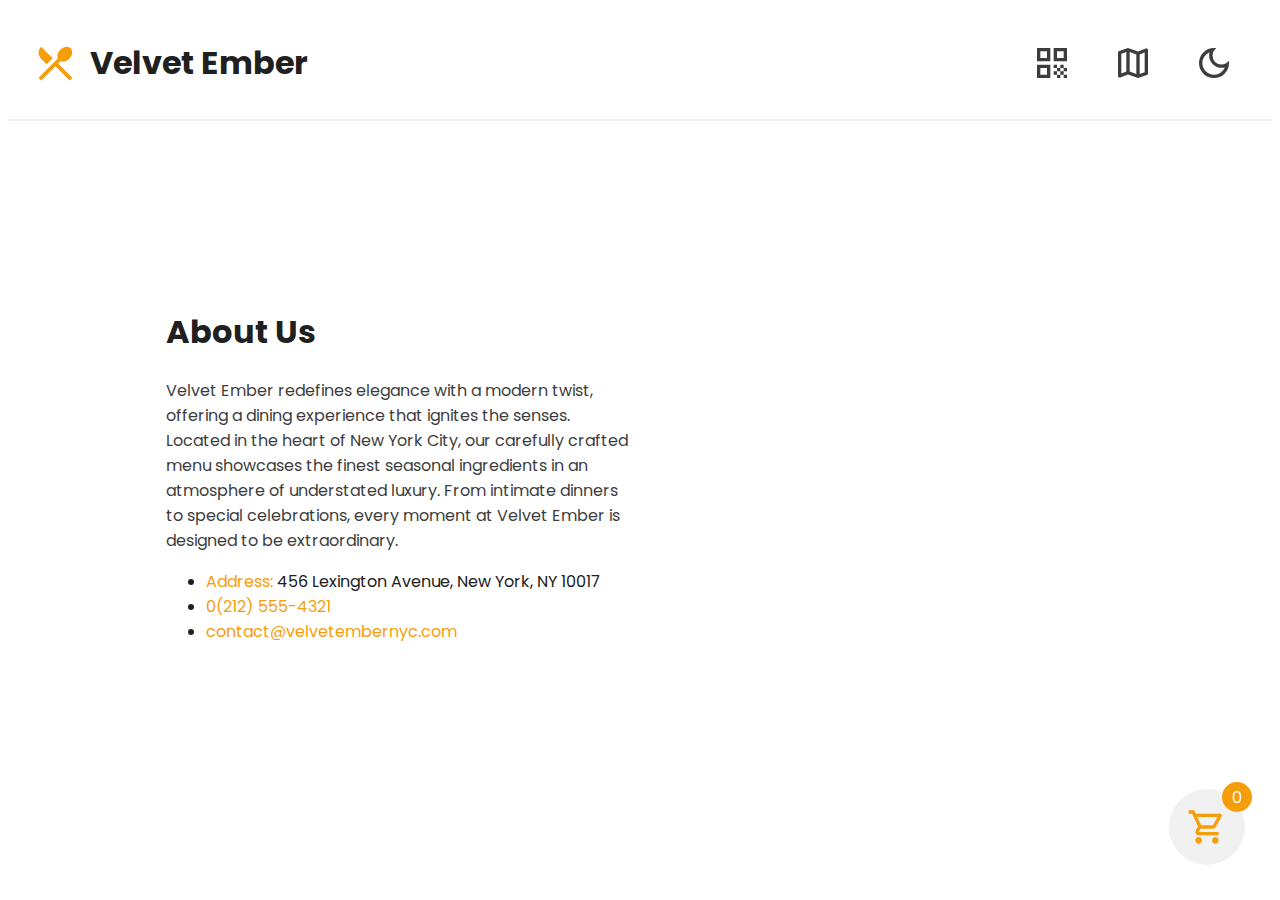
==== about.html @ 0c897bfe "add about page and qr code" ====
<!DOCTYPE html>
<html lang="en">
  <head>
    <meta charset="UTF-8" />
    <meta name="viewport" content="width=device-width, initial-scale=1.0" />
    <title>Velvet Ember</title>

    <!-- Load  Gloabl CSS -->
    <link rel="stylesheet" href="./css/global.css" />
    <link rel="stylesheet" href="./css/responsive.css" />
    <link rel="stylesheet" href="./css/about.css" />
    <link rel="stylesheet" href="./css/modal.css" />

    <!-- Load Google Fonts -->
    <link rel="preconnect" href="https://fonts.googleapis.com" />
    <link rel="preconnect" href="https://fonts.gstatic.com" crossorigin />
    <link
      href="https://fonts.googleapis.com/css2?family=Poppins:ital,wght@0,100;0,200;0,300;0,400;0,500;0,600;0,700;0,800;0,900;1,100;1,200;1,300;1,400;1,500;1,600;1,700;1,800;1,900&display=swap"
      rel="stylesheet"
    />
  </head>
  <body class="">
    <!-- Theme Script -->
    <script src="./js/theme.js"></script>

    <!-- Header -->
    <header>
      <div class="header">
        <a class="textLogo" href="./">
          <!-- Logo -->
          <svg
            xmlns="http://www.w3.org/2000/svg"
            height="24px"
            viewBox="0 -960 960 960"
            width="24px"
            fill="#e8eaed"
          >
            <path
              d="m175-120-56-56 410-410q-18-42-5-95t57-95q53-53 118-62t106 32q41 41 32 106t-62 118q-42 44-95 57t-95-5l-50 50 304 304-56 56-304-302-304 302Zm118-342L173-582q-54-54-54-129t54-129l248 250-128 128Z"
            />
          </svg>
          <h1>Velvet Ember</h1>
        </a>

        <!-- Header Icon Links -->
        <div class="headerIcons">
          <!-- QR Code -->
          <div>
            <div id="qrButton" class="iconButton">
              <svg
                xmlns="http://www.w3.org/2000/svg"
                height="24px"
                viewBox="0 -960 960 960"
                width="24px"
                fill="#e8eaed"
              >
                <path
                  d="M120-520v-320h320v320H120Zm80-80h160v-160H200v160Zm-80 480v-320h320v320H120Zm80-80h160v-160H200v160Zm320-320v-320h320v320H520Zm80-80h160v-160H600v160Zm160 480v-80h80v80h-80ZM520-360v-80h80v80h-80Zm80 80v-80h80v80h-80Zm-80 80v-80h80v80h-80Zm80 80v-80h80v80h-80Zm80-80v-80h80v80h-80Zm0-160v-80h80v80h-80Zm80 80v-80h80v80h-80Z"
                />
              </svg>
            </div>
          </div>

          <!-- About Page -->

          <div>
            <a href="./about.html">
              <div class="iconButton">
                <svg
                  xmlns="http://www.w3.org/2000/svg"
                  height="24px"
                  viewBox="0 -960 960 960"
                  width="24px"
                  fill="#e8eaed"
                >
                  <path
                    d="m600-120-240-84-186 72q-20 8-37-4.5T120-170v-560q0-13 7.5-23t20.5-15l212-72 240 84 186-72q20-8 37 4.5t17 33.5v560q0 13-7.5 23T812-192l-212 72Zm-40-98v-468l-160-56v468l160 56Zm80 0 120-40v-474l-120 46v468Zm-440-10 120-46v-468l-120 40v474Zm440-458v468-468Zm-320-56v468-468Z"
                  />
                </svg>
              </div>
            </a>
          </div>

          <!-- Theme Switch Buttons -->
          <div class="iconButton themeSwitch" onclick="switchTheme()">
            <svg
              xmlns="http://www.w3.org/2000/svg"
              height="24px"
              viewBox="0 -960 960 960"
              width="24px"
              fill="#e8eaed"
            >
              <path
                d="M480-120q-150 0-255-105T120-480q0-150 105-255t255-105q14 0 27.5 1t26.5 3q-41 29-65.5 75.5T444-660q0 90 63 153t153 63q55 0 101-24.5t75-65.5q2 13 3 26.5t1 27.5q0 150-105 255T480-120Zm0-80q88 0 158-48.5T740-375q-20 5-40 8t-40 3q-123 0-209.5-86.5T364-660q0-20 3-40t8-40q-78 32-126.5 102T200-480q0 116 82 198t198 82Zm-10-270Z"
              />
            </svg>
          </div>
        </div>

        <!-- Floating Cart Button -->
        <a class="cartButton" href="cart.html">
          <div id="cartCount" class="cartCount">0</div>
          <svg
            xmlns="http://www.w3.org/2000/svg"
            height="24px"
            viewBox="0 -960 960 960"
            width="24px"
            fill="#e8eaed"
          >
            <path
              d="M280-80q-33 0-56.5-23.5T200-160q0-33 23.5-56.5T280-240q33 0 56.5 23.5T360-160q0 33-23.5 56.5T280-80Zm400 0q-33 0-56.5-23.5T600-160q0-33 23.5-56.5T680-240q33 0 56.5 23.5T760-160q0 33-23.5 56.5T680-80ZM246-720l96 200h280l110-200H246Zm-38-80h590q23 0 35 20.5t1 41.5L692-482q-11 20-29.5 31T622-440H324l-44 80h480v80H280q-45 0-68-39.5t-2-78.5l54-98-144-304H40v-80h130l38 80Zm134 280h280-280Z"
            />
          </svg>
        </a>
      </div>
    </header>

    <!-- Main Content-->
    <main>
      <div class="contentContainer">
        <div>
          <h1>About Us</h1>
          <p>
            Velvet Ember redefines elegance with a modern twist, offering a
            dining experience that ignites the senses. Located in the heart of
            New York City, our carefully crafted menu showcases the finest
            seasonal ingredients in an atmosphere of understated luxury. From
            intimate dinners to special celebrations, every moment at Velvet
            Ember is designed to be extraordinary.
          </p>
          <ul>
            <li>
              <a
                href="https://maps.app.goo.gl/iceqrkHajzX23mtM9"
                target="_blank"
                >Address:
              </a>
              456 Lexington Avenue, New York, NY 10017
            </li>
            <li><a href="tel:0(212) 555-4321">0(212) 555-4321</a></li>
            <li>
              <a href="mailto:contact@velvetembernyc.com"
                >contact@velvetembernyc.com</a
              >
            </li>
          </ul>
        </div>
        <div>
          <iframe
            src="https://www.google.com/maps/embed?pb=!1m18!1m12!1m3!1d193595.2527998699!2d-74.14448787425351!3d40.69763123339789!2m3!1f0!2f0!3f0!3m2!1i1024!2i768!4f13.1!3m3!1m2!1s0x89c24fa5d33f083b%3A0xc80b8f06e177fe62!2sNew%20York%2C%20NY%2C%20USA!5e0!3m2!1sen!2str!4v1736326216698!5m2!1sen!2str"
            width="600"
            height="450"
            style="border: 0"
            allowfullscreen=""
            referrerpolicy="no-referrer-when-downgrade"
          ></iframe>
        </div>
      </div>
    </main>

    <script>
      setTimeout(function () {
        document
          .getElementsByClassName("contentContainer")[0]
          .classList.add("contentContainerVisible");
      }, 150);
    </script>

    <script src="./js/modal.js"></script>
    <script src="./js/cart.js"></script>
  </body>
</html>
---- css/global.css ----
/* GLOABL COLORS */
:root {
  --primary-color: #f59e0b;
  --text-color: #202020;
  --secondary-text: #3d3d3d;
  --base-color: white;
  --base-variant: #f1f1f1;
}

/* DARK MODE COLORS */
.darkmode {
  --primary-color: #f59e0b;
  --text-color: #ffffff;
  --secondary-text: #ffffffa2;
  --base-color: #111827;
  --base-variant: #1f2937;
}

* {
  font-family: "Poppins", serif;
}

body {
  background-color: var(--base-color);
  color: var(--text-color);
}
p {
  color: var(--secondary-text);
}

main {
  width: 75%;
  margin: auto;
  margin-bottom: 70px;
}

.itemsContainer {
  display: grid;
  grid-template-columns: 1fr 1fr 1fr;
  gap: 15px;
}

.linkButton {
  cursor: pointer;
  display: inline-block;
  background-color: var(--primary-color);
  color: var(--base-color);
  padding: 8px 12px;
  text-decoration: none;
  border: none;
  border-radius: 8px;
  font-weight: 500;
  transition: 200ms;
}
.linkButton:hover {
  transform: scale(1.05);
  transition: 200ms;
}

.header {
  padding: 10px 25px;
  display: flex;
  align-items: center;
  justify-content: space-between;
  border-bottom: 2px solid var(--base-variant);
}

.textLogo {
  display: flex;
  align-items: center;
  gap: 12px;
  color: var(--text-color);
  text-decoration: none;
  font-weight: bold;
}

.textLogo svg {
  fill: var(--primary-color);
  width: 45px;
  height: 45px;
}

.cartButton {
  z-index: 1;

  position: fixed;
  bottom: 35px;
  right: 35px;
  background-color: var(--base-variant);
  padding: 18px;
  border-radius: 100%;
}

.cartButton svg {
  fill: var(--primary-color);
  width: 40px;
  height: 40px;
  margin-bottom: -7px;
}

.categoriesFilter {
  display: flex;
  flex-wrap: wrap;
  gap: 5px;
}

.filters {
  display: flex;
  flex-wrap: wrap;
  padding: 20px 0px;
  border-bottom: 2px solid var(--base-variant);
  justify-content: space-between;
  align-items: center;
  align-items: start;
  gap: 15px;
}

.searchInput {
  border-radius: 16px;
  padding: 15px;
  width: 100%;
  height: 35px;
  border: none;
  outline: none;
  background-color: var(--base-variant);
  color: var(--text-color);
}

.search {
  flex: 1 200px;
  max-width: 300px;
  /* min-width: none; */
}

.categoryButton {
  background-color: var(--base-variant);
  border: none;
  border-radius: 40px;
  padding: 8px 18px;
  font-weight: 500;
  font-size: 16px;
  color: var(--text-color);
  cursor: pointer;
}

input[type="radio"] {
  appearance: none;
  margin: 0;
  padding: 0;
}

input[type="radio"]:checked + label {
  background-color: var(--primary-color);
  color: var(--base-color);
}

.menuItem {
  display: flex;
  flex-direction: column;
  background-color: var(--base-variant);
  border-radius: 12px;
  opacity: 0;
  transform: translateY(100px);
  transition: 1s ease;
}

.menuItem.menuItemVisible {
  opacity: 1;
  transform: translateY(0);
  transition: 1s ease;
}

.menuItem img {
  border-radius: 12px 12px 0px 0px;
  width: 100%;
  min-height: 222px;
  height: 222px;
  object-fit: cover;
}

.menuContent h2 {
  font-size: 20px;
  margin: 0px 0px;
}

.menuDesc {
  margin: 5px 0px 30px 0px;
}

.price {
  color: var(--text-color);
  font-weight: bold;
  font-size: 25px;
  margin: 0;
}

.menuContent {
  display: flex;
  flex-direction: column;
  margin: 15px 20px;
  height: 100%;
}

.menuItemFooter {
  display: flex;
  justify-content: space-between;
  align-items: center;
  margin-top: auto;
}

.notification {
  position: fixed;
  bottom: -100px;
  left: 20px;
  background-color: rgb(66, 143, 66);
  color: white;
  padding: 10px;
  font-size: 16px;
  border-radius: 8px;
  transition: 100ms ease-in-out;
  box-shadow: 0 0 20px 4px #00000059;
}

.notification.visible {
  bottom: 20px;
  transition: 500ms ease-in-out;
}

.fly-circle {
  position: absolute;
  width: 20px;
  height: 20px;
  background: var(--primary-color);
  border-radius: 50%;
  pointer-events: none;
  animation: fly 0.4s ease-in-out forwards;
}
@keyframes fly {
  0% {
    opacity: 1;
    transform: translate(0, 0);
  }
  75% {
    opacity: 1;
  }
  100% {
    opacity: 0;
    transform: translate(var(--target-x), var(--target-y));
  }
}

.cartCount {
  display: flex;
  justify-content: center;
  align-items: center;
  position: absolute;
  background-color: var(--primary-color);
  border-radius: 100%;
  width: 30px;
  height: 30px;
  right: -7px;
  top: -7px;
  color: var(--base-color);
}

.iconButton svg {
  fill: var(--secondary-text);
  width: 40px;
  height: 40px;
  margin-bottom: -7px;
}

.iconButton {
  cursor: pointer;
  border-radius: 100%;
  transition: 200ms ease;
  padding: 13px;
  background-color: var(--base-color);
}

.iconButton:hover {
  background-color: var(--base-variant);
  transition: 200ms ease;
  transform: scale(108%);
}

.headerIcons {
  display: flex;
  gap: 15px;
  justify-content: space-between;
  align-items: center;
}

.menuItem .linkButton svg {
  fill: var(--base-color);
}

.buttonContent {
  display: flex;
  justify-content: center;
  align-items: center;
  gap: 5px;
}

.buttonContent span {
  margin-top: 2px;
}
---- css/responsive.css ----
/* Tablet */
@media (max-width: 1024px) {
  /* .itemsContainer {
    display: grid;
    grid-template-columns: 1fr 1fr;
    gap: 15px;
  } */

  .menuItem img {
    min-height: 160px;
    height: 160px;
  }

  .menuContent h2 {
    font-size: 16px;
  }

  .menuContent {
    margin: 10px 15px;
  }

  .menuDesc {
    font-size: 14px;
  }

  main {
    width: 85%;
  }

  .menuItemFooter .price {
    font-size: 18px;
  }

  .menuItemFooter {
    flex-wrap: wrap;
    gap: 5px;
  }

  .menuItemFooter .linkButton {
    font-size: 15px;
    padding: 4px 6px;
  }

  .categoriesFilter {
    width: 100%;
    overflow: scroll;
    flex-wrap: nowrap;
    align-items: center;
    justify-content: start;
  }

  .categoryButton {
    font-size: 14px;
    white-space: nowrap;
  }

  .filters {
    flex-direction: column;
    align-items: start;
    gap: 15px;
  }

  .search {
    flex: unset;
  }
}

/* Mobile */
@media (max-width: 767px) {
  .menuItem img {
    min-height: 115px;
    height: 115px;
  }

  .itemsContainer {
    display: grid;
    grid-template-columns: 1fr 1fr;
    gap: 15px;
  }

  .menuContent h2 {
    font-size: 12px;
  }

  .menuContent {
    margin: 8px 13px;
  }

  .menuDesc {
    font-size: 9px;
    margin-bottom: 10px;
  }

  main {
    width: 95%;
  }

  .menuItemFooter .price {
    font-size: 16px;
  }

  .menuItemFooter .linkButton {
    font-size: 13px;
    padding: 4px 6px;
  }

  .categoriesFilter {
    width: 100%;
    gap: 4px;
    overflow: scroll;
    flex-wrap: nowrap;
    align-items: center;
    justify-content: start;
  }

  .categoryButton {
    font-size: 13px;
    /* padding: 4px 8px; */
    white-space: nowrap;
  }

  .filters {
    flex-direction: column;
    gap: 15px;
  }

  .search {
    width: 100%;
    max-width: 100%;
  }

  .textLogo {
    font-size: 8px;
  }

  .textLogo svg,
  .iconButton svg {
    width: 25px;
    height: 25px;
  }

  .iconButton {
    padding: 5px;
  }
  .headerIcons {
    gap: 2px;
  }

  .buttonContent span {
    display: none;
  }
  .buttonContent svg {
    width: 20px;
    height: 20px;
  }

  .cartButton svg {
    width: 30px;
    height: 30px;
  }

  .cartButton {
    padding: 15px;
  }

  .cartCount {
    font-size: 12px;
    width: 25px;
    height: 25px;
  }

  .notification {
    position: fixed;
    bottom: -100px;
    left: 20px;
    background-color: rgb(66, 143, 66);
    color: white;
    padding: 10px;
    font-size: 10px;
    border-radius: 8px;
    transition: 100ms ease-in-out;
    box-shadow: 0 0 20px 4px #00000059;
  }
}
---- css/about.css ----
.contentContainer {
  display: flex;
  align-items: center;
  gap: 20px;
  justify-content: space-between;
  transform: translateY(200px);
  opacity: 0;
  transition: all 1s ease;
  min-height: calc(100vh - 195px);
}

.contentContainer.contentContainerVisible {
  transform: translateY(0);
  opacity: 1;
  transition: all 1s ease;
}

.contentContainer > :first-child,
.contentContainer > :last-child {
  width: 50%;
}

iframe {
  width: 100%;
  filter: grayscale(100%);
  transition: 1s ease;
}

iframe:hover {
  filter: none;
  transition: 0.5s ease;
}

a {
  color: var(--primary-color);
  text-decoration: none;
}
a:hover {
  opacity: 0.8;
}

/* Tablet */
@media (max-width: 1024px) {
  .contentContainer {
    flex-direction: column;
  }
  .contentContainer div {
    width: 100% !important;
  }
  iframe {
    filter: none;
  }
}

/* Mobile */
@media (max-width: 767px) {
  main {
    width: 90%;
  }

  main h1 {
    font-size: 25px;
  }
  p {
    font-size: 14px;
  }
  iframe {
    filter: none;
  }
}
---- css/modal.css ----
/* Modal container (hidden by default) */
.modal {
  display: none; /* Hidden by default */
  position: fixed;
  top: 0;
  left: 0;
  width: 100%;
  height: 100%;
  background-color: rgba(0, 0, 0, 0.5); /* Semi-transparent background */
}

/* Modal content box */
.modal-content {
  margin: 8% auto;
  padding: 30px;
  background-color: #fff;
  width: 25%;
  border-radius: 25px;
  box-shadow: 0 4px 8px rgba(0, 0, 0, 0.2);
  transform: translateY(200px);
  opacity: 0;
  transition: 1s ease;
}

.modal-content.modal-visible {
  transform: translateY(0);
  opacity: 1;
  transition: 1s ease;
}

.modal-content img {
  width: 100%;
}

/* Close button */
.close {
  float: right;
  font-size: 20px;
  font-weight: bold;
  cursor: pointer;
}

/* Tablet */
@media (max-width: 1024px) {
  .modal-content {
    width: 40%;
    margin: 15% auto;
  }
}

/* Mobile */
@media (max-width: 767px) {
  .modal-content {
    width: 70%;
    padding: 15px;
    font-size: 14px;
    border-radius: 12px;
  }
}
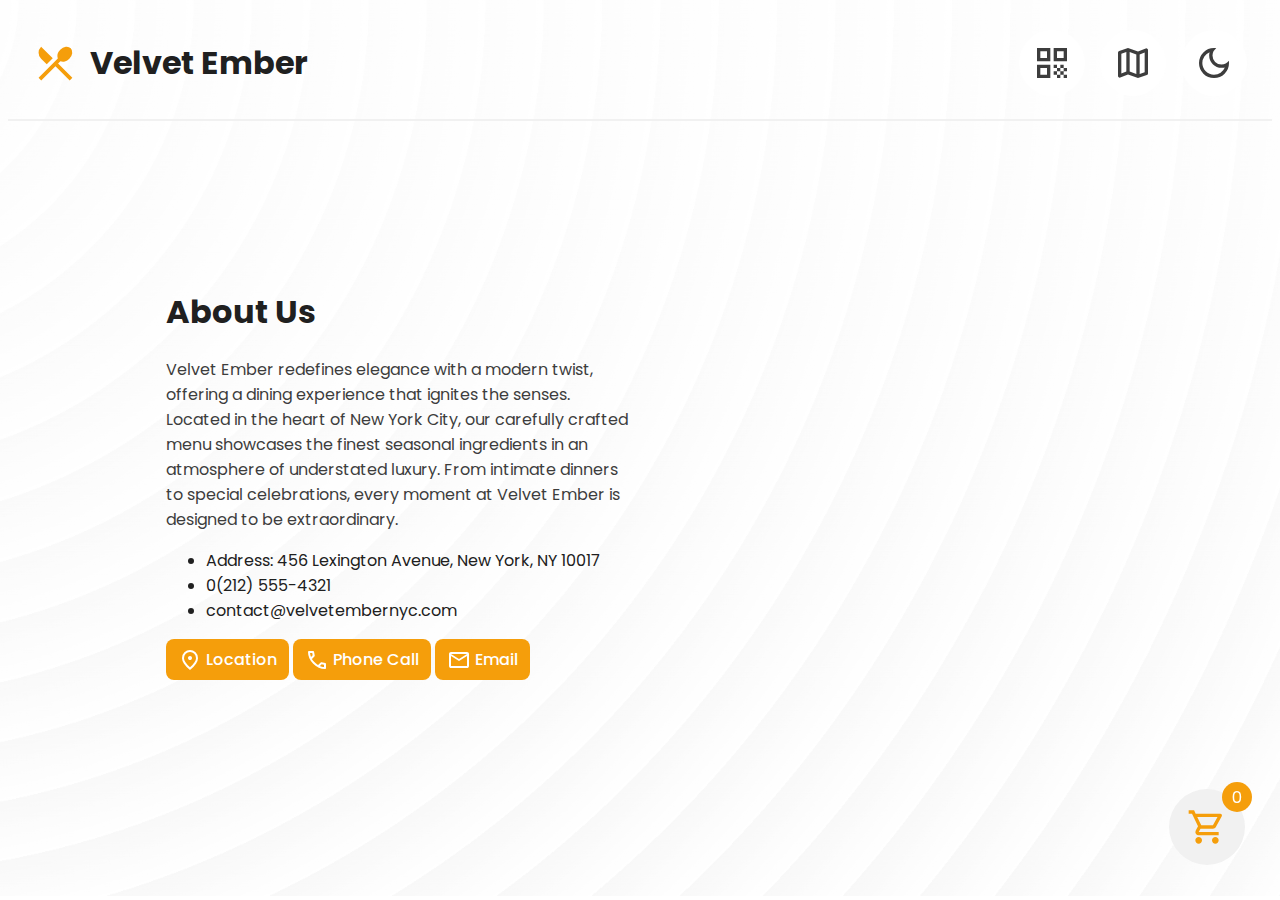
==== commit e568e132: "about page edit" ====
--- a/about.html
+++ b/about.html
@@ -129,21 +129,69 @@
             Ember is designed to be extraordinary.
           </p>
           <ul>
-            <li>
-              <a
-                href="https://maps.app.goo.gl/iceqrkHajzX23mtM9"
-                target="_blank"
-                >Address:
-              </a>
-              456 Lexington Avenue, New York, NY 10017
-            </li>
-            <li><a href="tel:0(212) 555-4321">0(212) 555-4321</a></li>
-            <li>
-              <a href="mailto:contact@velvetembernyc.com"
-                >contact@velvetembernyc.com</a
-              >
-            </li>
+            <li>Address: 456 Lexington Avenue, New York, NY 10017</li>
+            <li>0(212) 555-4321</li>
+            <li>contact@velvetembernyc.com</li>
           </ul>
+
+          <!-- Button Links -->
+          <a
+            href="https://maps.app.goo.gl/iceqrkHajzX23mtM9"
+            target="_blank"
+            class="linkButton"
+          >
+            <span>
+              <svg
+                xmlns="http://www.w3.org/2000/svg"
+                height="24px"
+                viewBox="0 -960 960 960"
+                width="24px"
+              >
+                <path
+                  d="M480-480q33 0 56.5-23.5T560-560q0-33-23.5-56.5T480-640q-33 0-56.5 23.5T400-560q0 33 23.5 56.5T480-480Zm0 294q122-112 181-203.5T720-552q0-109-69.5-178.5T480-800q-101 0-170.5 69.5T240-552q0 71 59 162.5T480-186Zm0 106Q319-217 239.5-334.5T160-552q0-150 96.5-239T480-880q127 0 223.5 89T800-552q0 100-79.5 217.5T480-80Zm0-480Z"
+                />
+              </svg>
+              <span>Location</span>
+            </span>
+          </a>
+
+          <a href="tel:0(212) 555-4321" target="_blank" class="linkButton">
+            <span>
+              <svg
+                xmlns="http://www.w3.org/2000/svg"
+                height="24px"
+                viewBox="0 -960 960 960"
+                width="24px"
+                fill="#e8eaed"
+              >
+                <path
+                  d="M798-120q-125 0-247-54.5T329-329Q229-429 174.5-551T120-798q0-18 12-30t30-12h162q14 0 25 9.5t13 22.5l26 140q2 16-1 27t-11 19l-97 98q20 37 47.5 71.5T387-386q31 31 65 57.5t72 48.5l94-94q9-9 23.5-13.5T670-390l138 28q14 4 23 14.5t9 23.5v162q0 18-12 30t-30 12ZM241-600l66-66-17-94h-89q5 41 14 81t26 79Zm358 358q39 17 79.5 27t81.5 13v-88l-94-19-67 67ZM241-600Zm358 358Z"
+                />
+              </svg>
+              <span>Phone Call</span>
+            </span>
+          </a>
+
+          <a
+            href="mailto:contact@velvetembernyc.com"
+            target="_blank"
+            class="linkButton"
+          >
+            <span>
+              <svg
+                xmlns="http://www.w3.org/2000/svg"
+                height="24px"
+                viewBox="0 -960 960 960"
+                width="24px"
+                fill="#e8eaed"
+              >
+                <path
+                  d="M160-160q-33 0-56.5-23.5T80-240v-480q0-33 23.5-56.5T160-800h640q33 0 56.5 23.5T880-720v480q0 33-23.5 56.5T800-160H160Zm320-280L160-640v400h640v-400L480-440Zm0-80 320-200H160l320 200ZM160-640v-80 480-400Z"
+                />
+              </svg>
+              <span>Email</span>
+            </span>
+          </a>
         </div>
         <div>
           <iframe
--- a/css/about.css
+++ b/css/about.css
@@ -39,6 +39,20 @@
   opacity: 0.8;
 }
 
+body {
+  background-image: url(../images/pattern.png);
+  background-position: center;
+  background-repeat: no-repeat;
+  background-size: cover;
+  background-color: rgba(255, 255, 255, 0.445);
+  background-blend-mode: lighten;
+}
+
+.linkButton svg {
+  fill: white;
+  margin-bottom: -7px;
+}
+
 /* Tablet */
 @media (max-width: 1024px) {
   .contentContainer {
@@ -67,4 +81,9 @@
   iframe {
     filter: none;
   }
+
+  .linkButton {
+    font-size: 12px;
+    padding: 8px;
+  }
 }
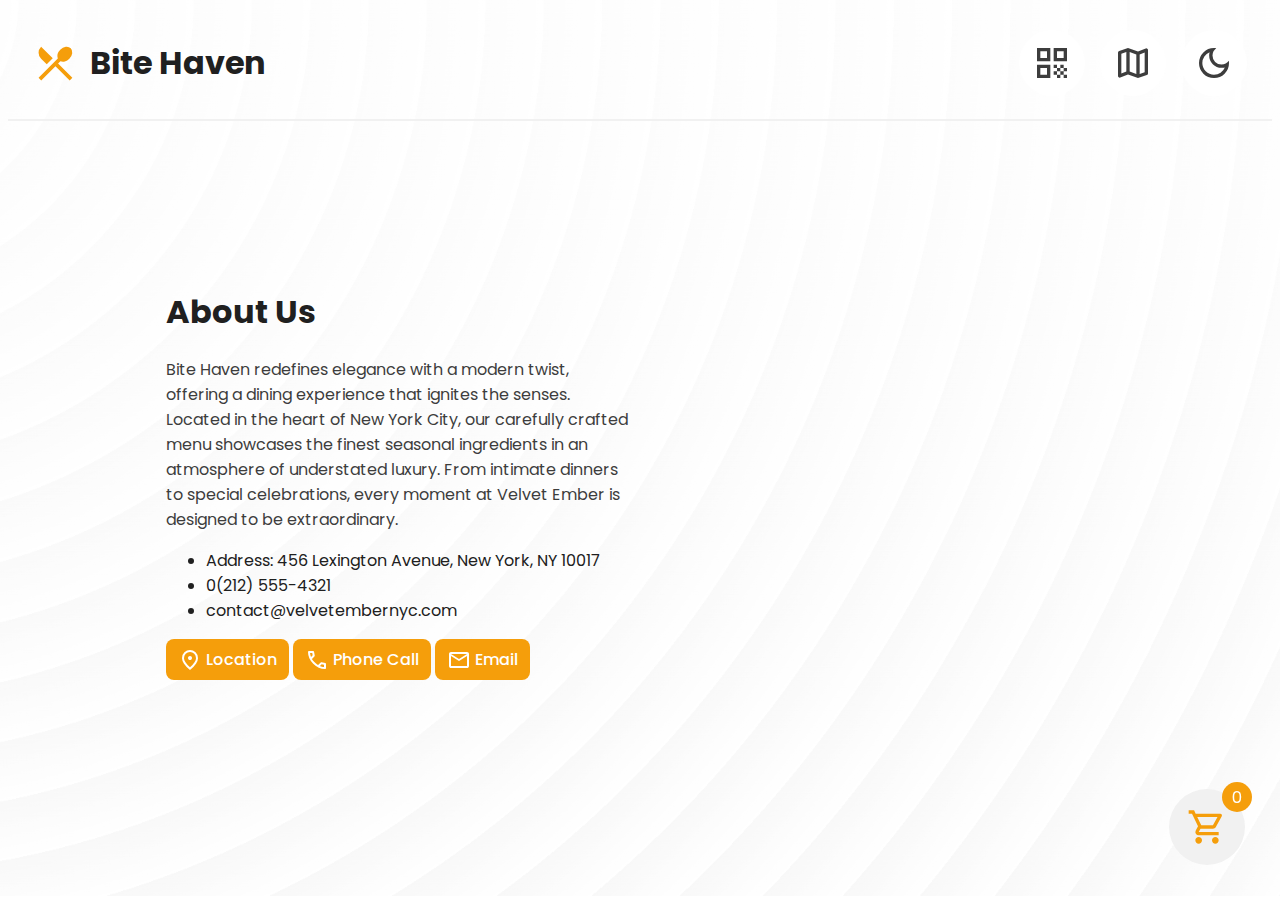
==== commit 6ab814ab: "small changes" ====
--- a/about.html
+++ b/about.html
@@ -3,7 +3,15 @@
   <head>
     <meta charset="UTF-8" />
     <meta name="viewport" content="width=device-width, initial-scale=1.0" />
-    <title>Velvet Ember</title>
+    <title>Bite Haven</title>
+
+    <!-- Favicon -->
+    <link
+      rel="icon"
+      href="./images/logo.svg"
+      sizes="any"
+      type="image/svg+xml"
+    />
 
     <!-- Load  Gloabl CSS -->
     <link rel="stylesheet" href="./css/global.css" />
@@ -39,7 +47,7 @@
               d="m175-120-56-56 410-410q-18-42-5-95t57-95q53-53 118-62t106 32q41 41 32 106t-62 118q-42 44-95 57t-95-5l-50 50 304 304-56 56-304-302-304 302Zm118-342L173-582q-54-54-54-129t54-129l248 250-128 128Z"
             />
           </svg>
-          <h1>Velvet Ember</h1>
+          <h1>Bite Haven</h1>
         </a>
 
         <!-- Header Icon Links -->
@@ -121,12 +129,12 @@
         <div>
           <h1>About Us</h1>
           <p>
-            Velvet Ember redefines elegance with a modern twist, offering a
-            dining experience that ignites the senses. Located in the heart of
-            New York City, our carefully crafted menu showcases the finest
-            seasonal ingredients in an atmosphere of understated luxury. From
-            intimate dinners to special celebrations, every moment at Velvet
-            Ember is designed to be extraordinary.
+            Bite Haven redefines elegance with a modern twist, offering a dining
+            experience that ignites the senses. Located in the heart of New York
+            City, our carefully crafted menu showcases the finest seasonal
+            ingredients in an atmosphere of understated luxury. From intimate
+            dinners to special celebrations, every moment at Velvet Ember is
+            designed to be extraordinary.
           </p>
           <ul>
             <li>Address: 456 Lexington Avenue, New York, NY 10017</li>
